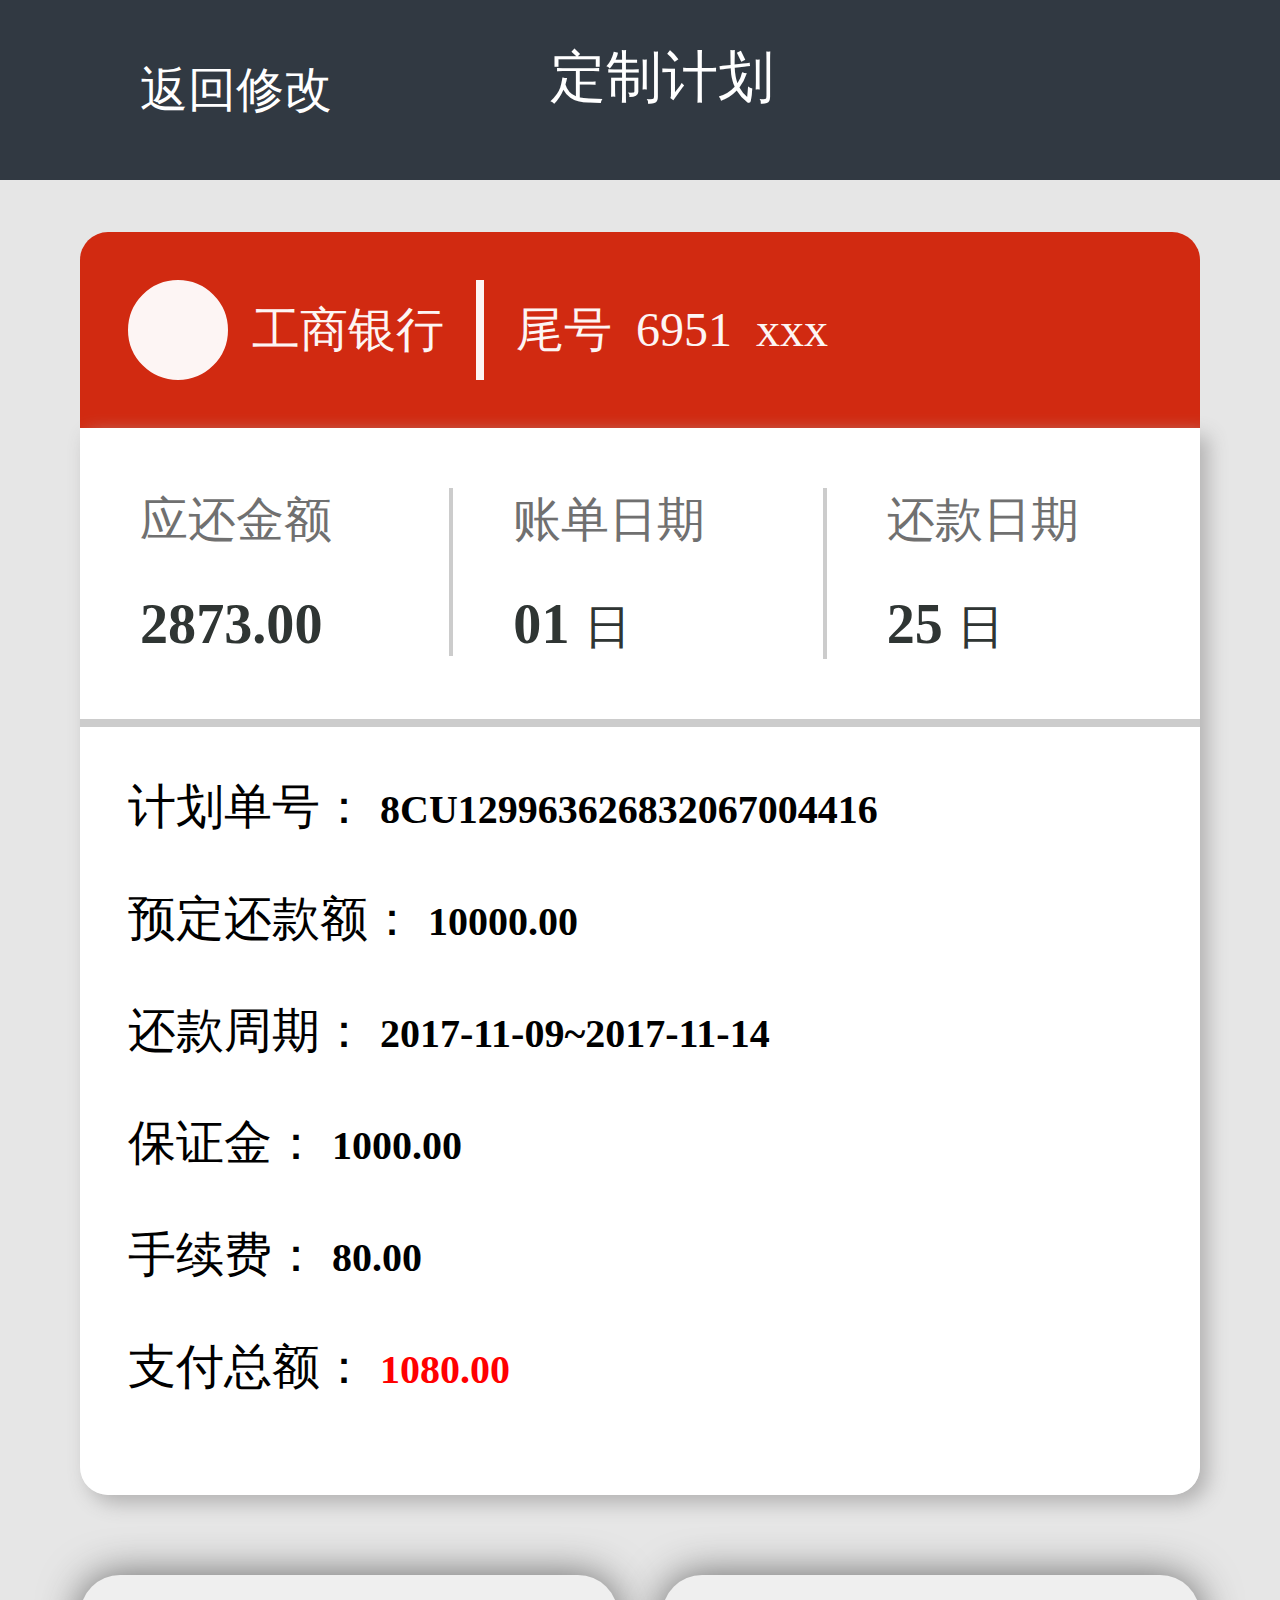
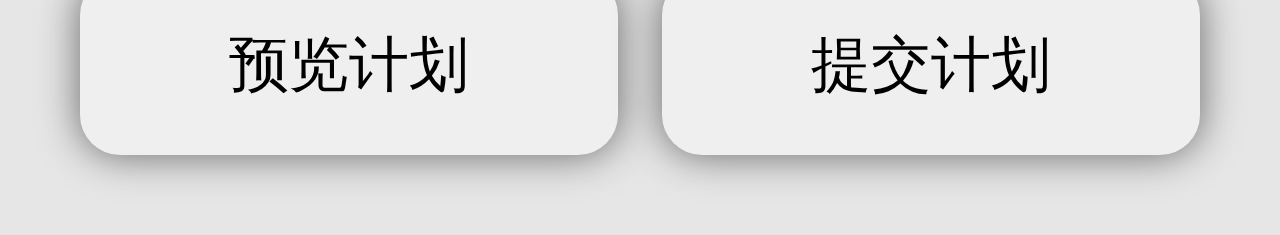
==== custom-plan.html @ d3f733da "上传" ====
<!DOCTYPE html>
<html lang="en">

<head>
  <meta charset="UTF-8">
  <meta http-equiv="X-UA-Compatible" content="ie=edge">
  <meta name="viewport" content="width=device-width,initial-scale=1.0,maximum-scale=1.0,minimum-scale=1.0,user-scalable=no">
  <link rel="stylesheet" href="./reset.css">
  <link rel="stylesheet" href="./custom-plan.css">
  <title>预览计划</title>
</head>

<body>
  <div class="wrapper">
    <div class="topbar">
      <div class="return">
        <a href="./index.html">
          <svg class="icon">
            <use xlink:href="#icon-fanhuianniu"></use>
          </svg>
        </a>
        <span>返回修改</span>
      </div>
      <div class="title">
        <h3>定制计划</h3>
      </div>
    </div>
    <div class="middle">
      <div class="message">
        <svg class="icon">
          <use xlink:href="#icon-gongshangyinhang"></use>
        </svg>
        <span>工商银行</span>
        <div class="vertical"></div>
        <span>尾号 &nbsp6951 &nbspxxx</span>
      </div>
      <div class="data-wrapper">
        <div class="datum">
          <div class="should">
            <div class="should-wrapper">
              <span>应还金额</span>
              <h3>2873.00</h3>
            </div>
          </div>
          <div class="should">
            <div class="should-wrapper">
              <span>账单日期</span>
              <h3>01
                <small>日</small>
              </h3>
            </div>
          </div>
          <div class="should">
            <div class="should-wrapper vertical">
              <span>还款日期</span>
              <h3>25
                <small>日</small>
              </h3>
            </div>
          </div>
        </div>
        <div class="data">
          <h4>计划单号：
            <small>8CU129963626832067004416</small>
          </h4>
          <h4>预定还款额：
            <small>10000.00</small>
          </h4>
          <h4>还款周期：
            <small>2017-11-09~2017-11-14</small>
          </h4>
          <h4>保证金：
            <small>1000.00</small>
          </h4>
          <h4>手续费：
            <small>80.00</small>
          </h4>
          <h4 class="red">支付总额：
            <small>1080.00</small>
          </h4>
        </div>
      </div>
      <div class="bottom">
        <a href="./preview-program.html">
          <button>预览计划</button>
        </a>
        <a href="./submit-plan.html" class="right">
          <button>提交计划</button>
        </a>
      </div>
    </div>
  </div>
  <script src="//at.alicdn.com/t/font_470316_4z3qst4ew3gfd2t9.js"></script>
  <script>
    document.write(
      `<style>
        html{
        font-size:${document.documentElement.clientWidth / 10}px
  }
  `)
  </script>
</body>

</html>
---- custom-plan.css ----
/* 定制计划 */
.topbar{
  height:100%;
  background:#313942;
  display:flex;
  color:white;
}
.topbar > .return {
  height:1.40625rem;;
  display: flex;
  align-items: center;
  width:43%;
}
.topbar > .return > a > .icon{
  height:0.625rem;
  width:0.46875rem;
  fill:white;
  margin: 0 0.3125rem;
}
.topbar > .title{
  text-align: left;
  margin:0.3125rem 0;
  width:57%;
}
/* 银行信息 */
.middle{
  margin:0.40625rem 0.625rem 0 0.625rem;
}
.middle > .data-wrapper{
  box-shadow: 0.0625rem 0.0625rem 0.15625rem #b2b1b1;
  border-bottom-left-radius: 0.21875rem;
  border-bottom-right-radius: 0.21875rem;
}
.message{
  background:#d12a11;
  border-top-left-radius:0.21875rem;
  border-top-right-radius: 0.21875rem;
  display:flex;
  align-items: center;
  color:#fdf5f4;
}
.message > span{
  margin:0 0.1875rem;
}
.message > .icon{
  margin:0.375rem 0px 0.375rem 0.375rem;
  width:0.78125rem;
  height:0.78125rem;
  background:#fdf5f4;
  border:0.0625rem solid #fdf5f4;
  border-radius: 50%;
}
.message > .vertical{
  margin:0 0.0625rem;
  height:0.78125rem;
  border:0.03125rem solid #fdf5f4;
}
/* 还款项 */
.datum{
  background:white;
  display: flex;
  border-bottom:0.0625rem solid #ccc;
}
.datum > .should{
  width:33.333333%;
  padding:0.46875rem 0 0.46875rem 0.46875rem;
}
.should > .should-wrapper{
  border-right:0.03125rem solid #ccc;
}
.should > .vertical{
  border:none;
}
.datum > .should  span{
  color:#707070;
  display:block;
  padding-bottom:0.3125rem;
}
.datum > .should > .should-wrapper > h3{
  color:#2f3533;
  font-weight:bold;
}
h3 > small{
  font-weight: normal;
}
/* 输入内容 */

.data{
  background: white;
  border-bottom-left-radius: 0.21875rem;
  border-bottom-right-radius: 0.21875rem;
  padding:0.375rem;
}
.data > h4{
  margin-bottom:0.375rem;
}
.data > h4 > small{
  font-weight: bold;
}
.data > .red > small{
  color:red;
}
/* 预览计划 */
.bottom{
  margin:0.625rem 0;
  display: flex;
  justify-content: space-between;
}
.bottom > a{
  width:48%;
}
.bottom > a > button{
  font-size:0.46875rem;
  height:1.40625rem;
  width:100%;
  border:none;
  border-radius: 0.3125rem;
  background-image:url(https://i.loli.net/2017/11/10/5a0538a92e6af.png);
  background-size: cover;
  box-shadow: #666 0px 0px 0.3125rem;
}
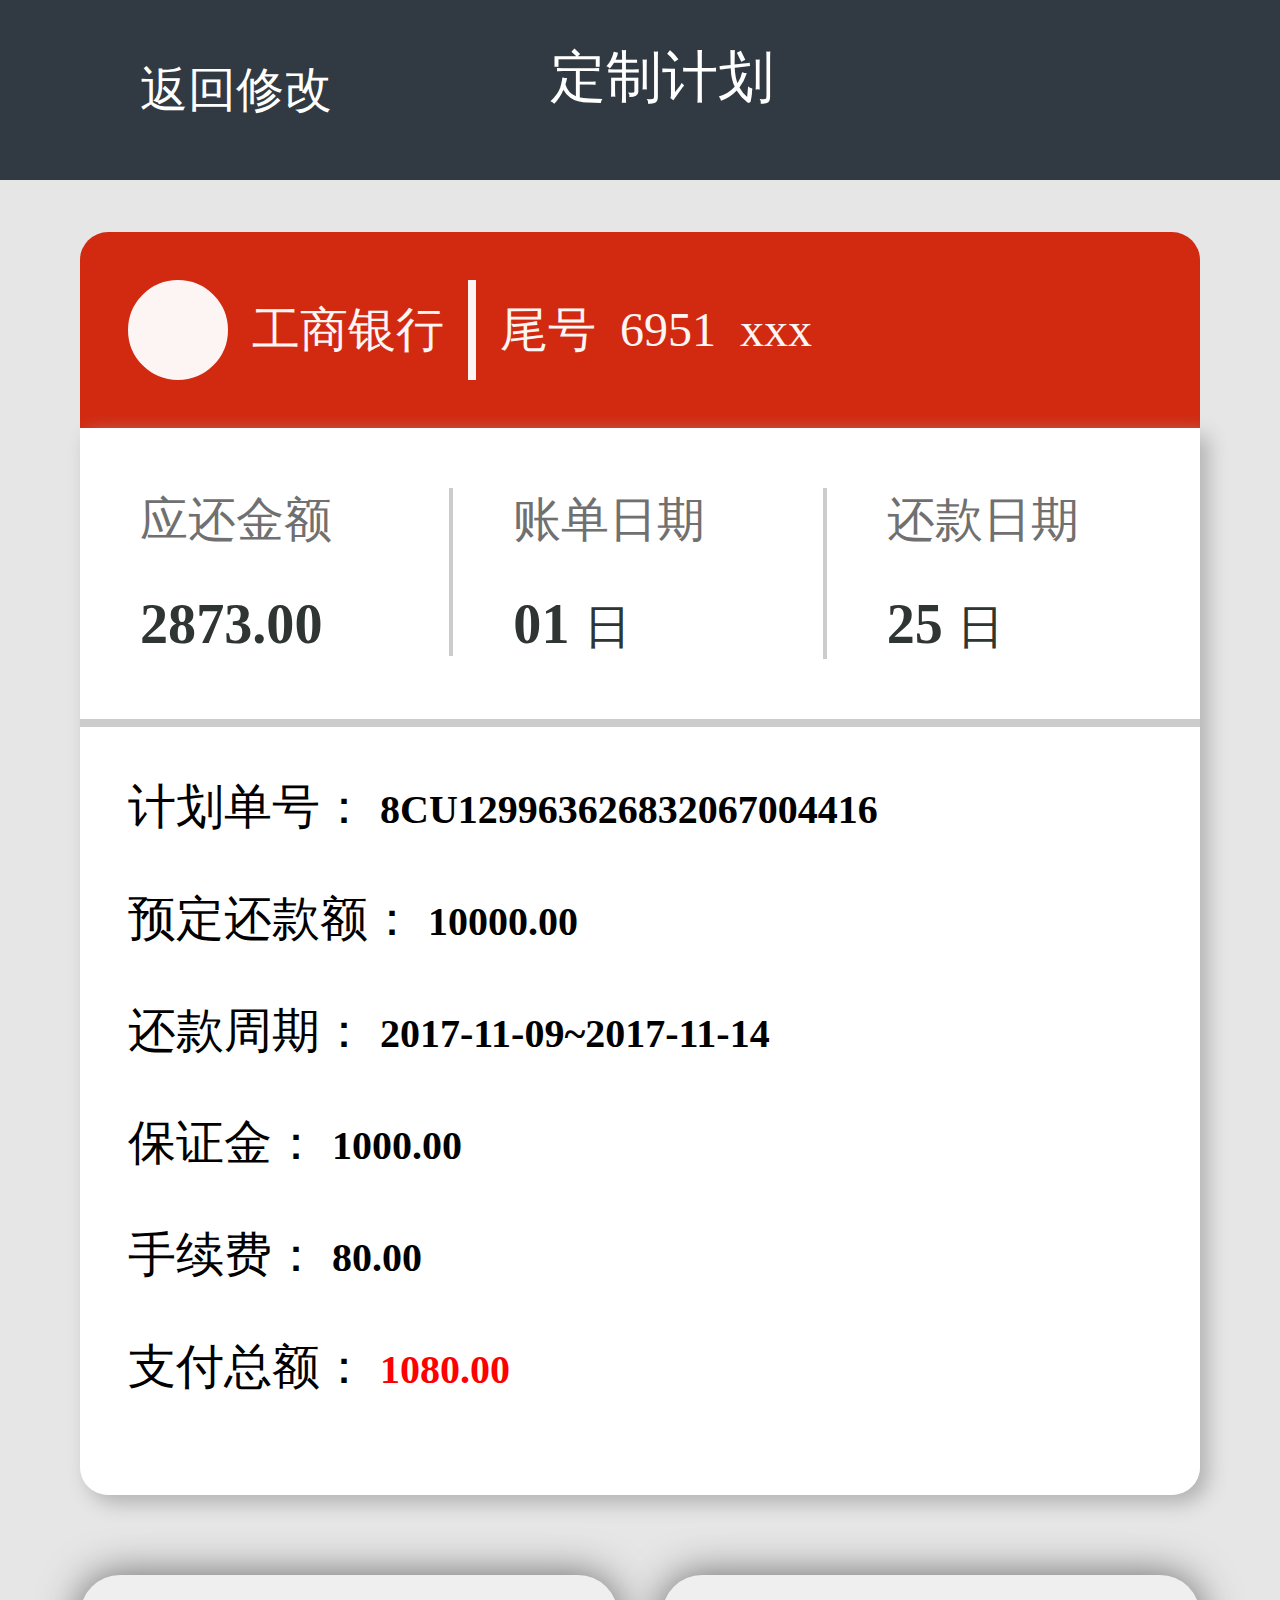
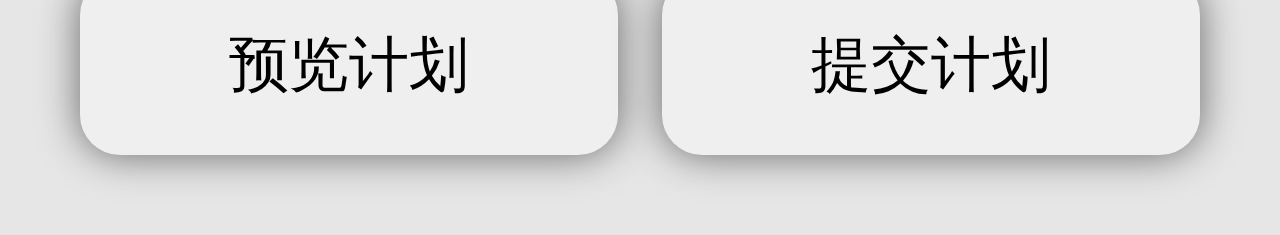
==== commit 2a553474: "添加全屏" ====
--- a/custom-plan.html
+++ b/custom-plan.html
@@ -4,6 +4,7 @@
 <head>
   <meta charset="UTF-8">
   <meta http-equiv="X-UA-Compatible" content="ie=edge">
+  <meta name=”apple-mobile-web-app-capable” content=”yes”>
   <meta name="viewport" content="width=device-width,initial-scale=1.0,maximum-scale=1.0,minimum-scale=1.0,user-scalable=no">
   <link rel="stylesheet" href="./reset.css">
   <link rel="stylesheet" href="./custom-plan.css">
--- a/custom-plan.css
+++ b/custom-plan.css
@@ -51,7 +51,6 @@
   border-radius: 50%;
 }
 .message > .vertical{
-  margin:0 0.0625rem;
   height:0.78125rem;
   border:0.03125rem solid #fdf5f4;
 }
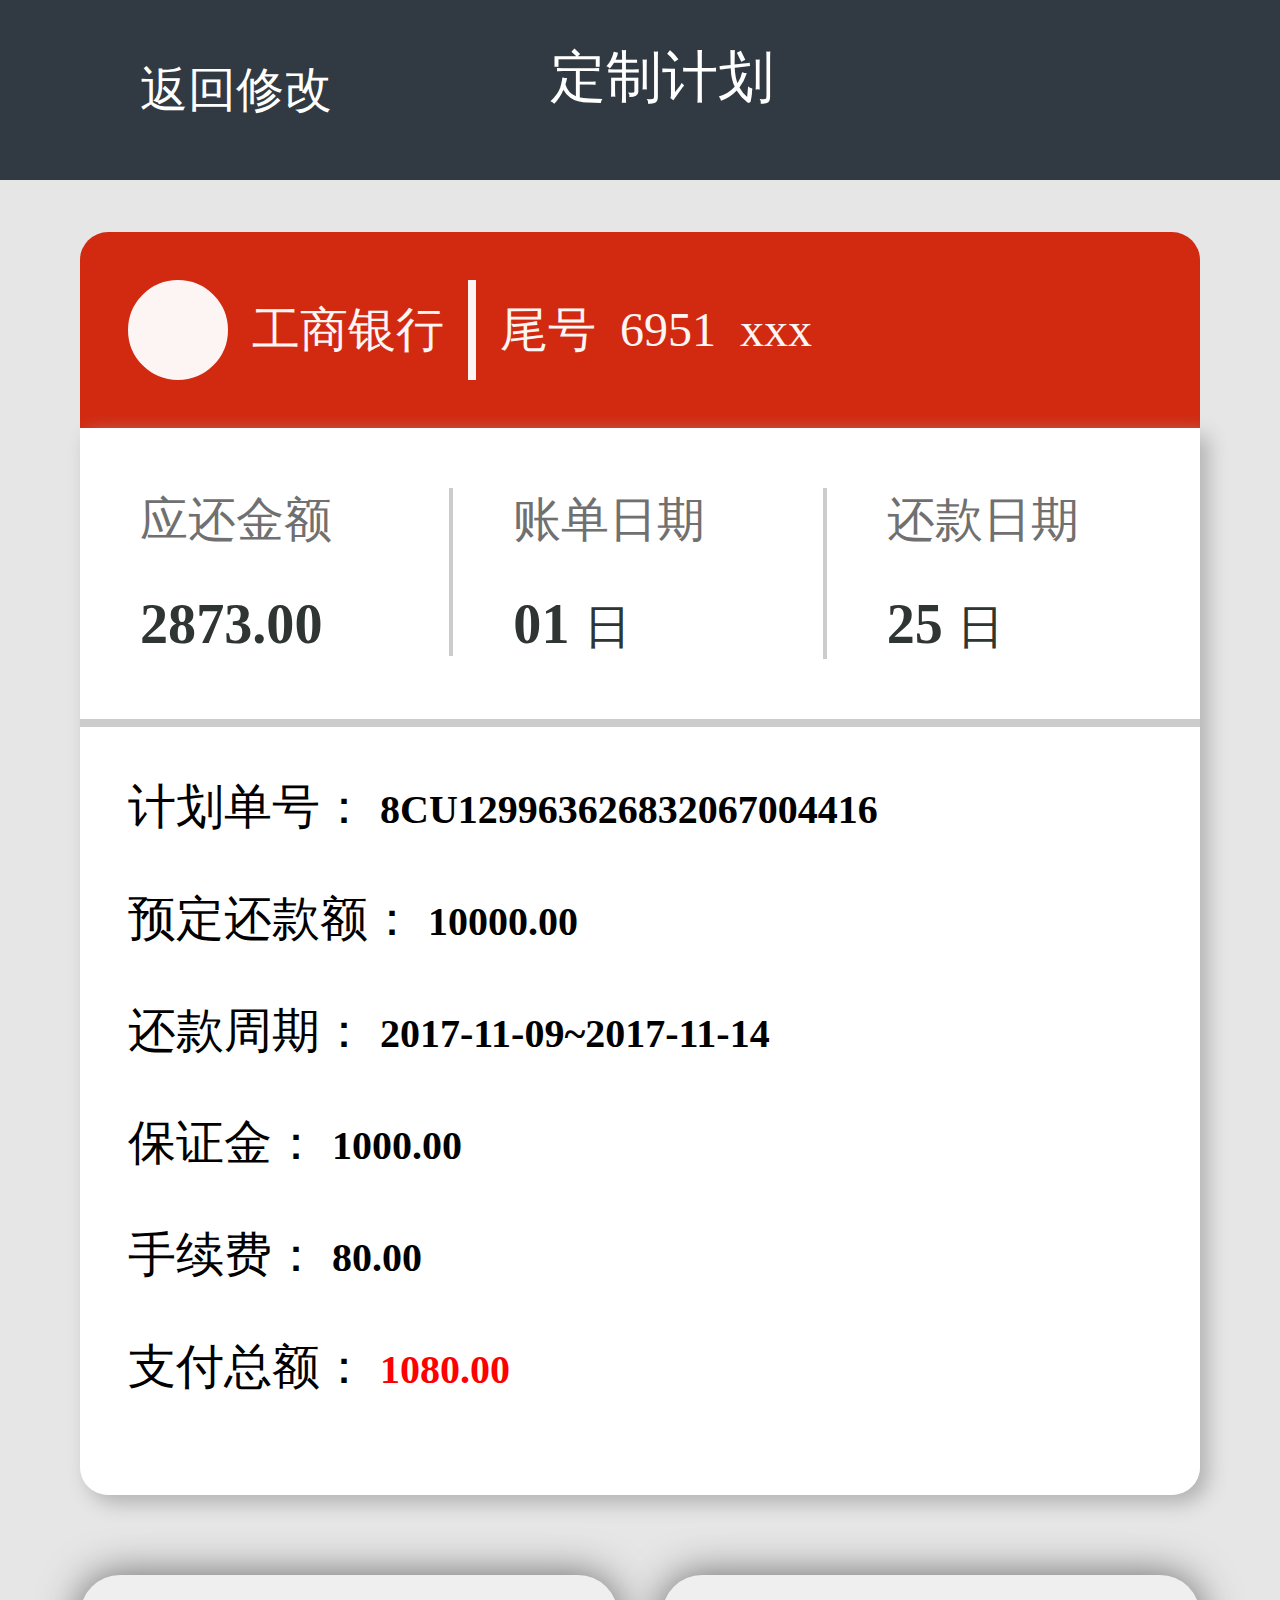
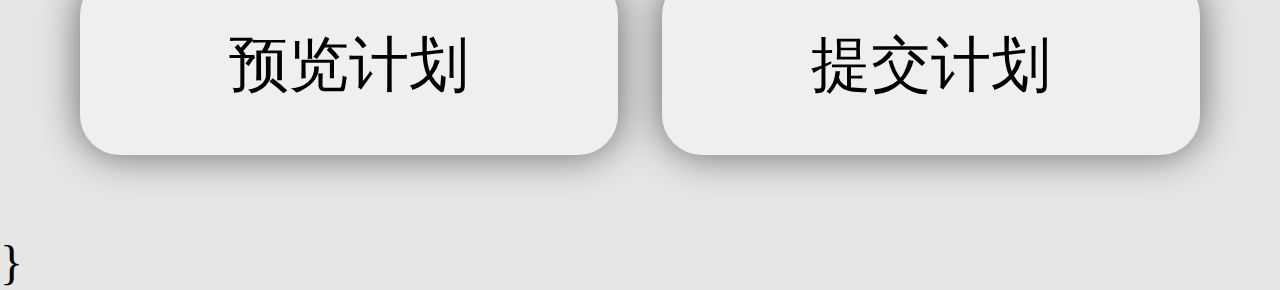
==== commit 64e0b45a: "添加漏掉的style闭合标签" ====
--- a/custom-plan.html
+++ b/custom-plan.html
@@ -94,9 +94,11 @@
   <script src="//at.alicdn.com/t/font_470316_4z3qst4ew3gfd2t9.js"></script>
   <script>
     document.write(
-      `<style>
+      `
+        <style>
         html{
-        font-size:${document.documentElement.clientWidth / 10}px
+        font-size:${document.documentElement.clientWidth/10}px
+        </style>
   }
   `)
   </script>
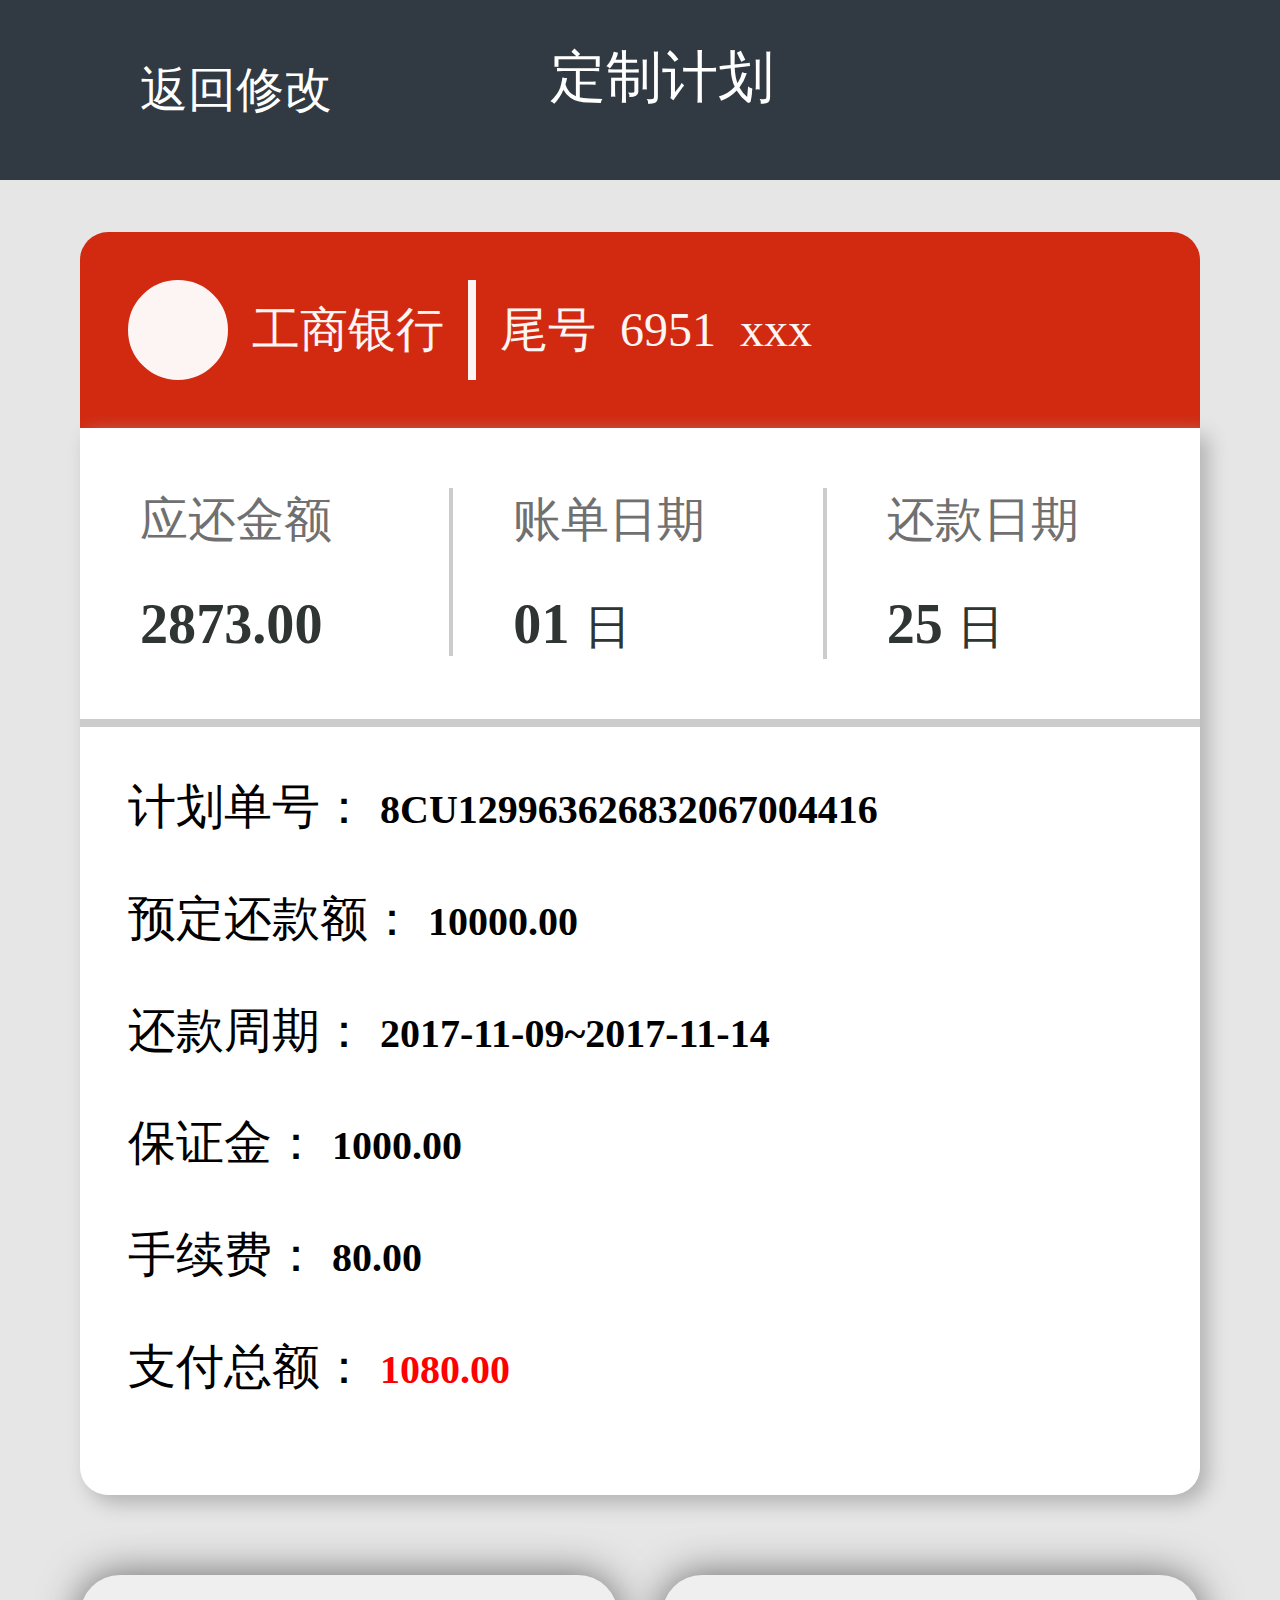
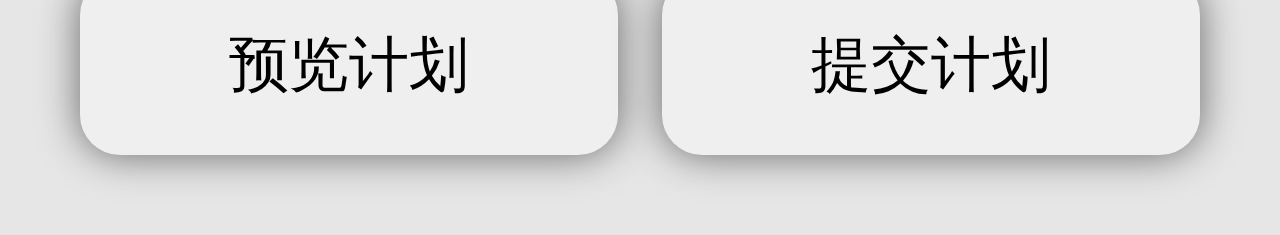
==== commit 688efcd7: "修改错误" ====
--- a/custom-plan.html
+++ b/custom-plan.html
@@ -98,9 +98,9 @@
         <style>
         html{
         font-size:${document.documentElement.clientWidth/10}px
-        </style>
-  }
-  `)
+        }
+      `
+    )
   </script>
 </body>
 
